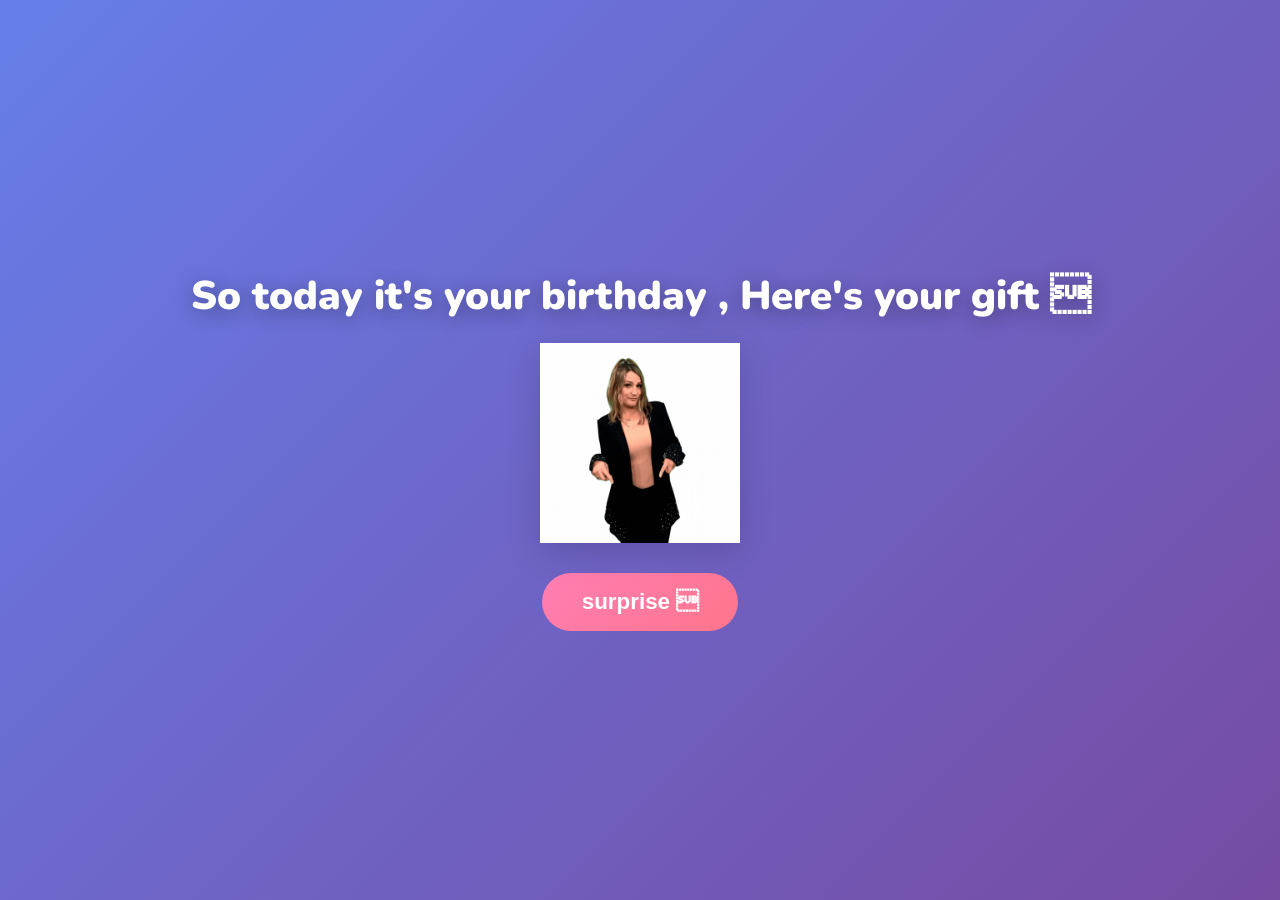
==== index.html @ 5f3e3267 "Add files via upload" ====
<!DOCTYPE html>
<html lang="en">
<head>
    <meta charset="UTF-8">
    <meta name="viewport" content="width=device-width, initial-scale=1.0">
    <title>Birthday suprise</title>
    <link rel="preconnect" href="https://fonts.googleapis.com">
    <link href="https://fonts.googleapis.com/css2?family=Nunito:wght@400;700;800;900&display=swap" rel="stylesheet">
    <link rel="stylesheet" href="style.css">
</head>
<body>
    <div class="hearts-bg"></div>

    <div class="container">
        <h1>So today it's your birthday , Here's your gift </h1>

        <div class="gif-container">
            <img id="cat-gif" src="giphy.gif" alt="birthday">
        </div>

        <div class="buttons">
            <button id="yes-btn" onclick="handleyesClick()">surprise </button>
           <audio id="bg-music">
    <source src="music/birthday.mp3" type="audio/mpeg">
</audio> 

    <script src="script.js"></script>
</body>
</html>
---- style.css ----
* {
    margin: 0;
    padding: 0;
    box-sizing: border-box;
}

body {
    font-family: 'Nunito', sans-serif;
    min-height: 100vh;
    display: flex;
    justify-content: center;
    align-items: center;

    background: linear-gradient(135deg, #667eea, #764ba2);
}

/* Floating hearts background */
.hearts-bg {
    position: fixed;
    top: 0; left: 0; right: 0; bottom: 0;
    pointer-events: none;
    z-index: 0;
    overflow: hidden;
}

.hearts-bg::before,
.hearts-bg::after {
    content: '   ';
    position: absolute;
    font-size: 1.5rem;
    opacity: 0.15;
    animation: floatHearts 12s linear infinite;
    white-space: nowrap;
    top: 100%;
    left: 10%;
}

.hearts-bg::after {
    animation-delay: 6s;
    left: 60%;
    content: '   ';
}

@keyframes floatHearts {
    from { transform: translateY(0); opacity: 0.15; }
    to { transform: translateY(-110vh); opacity: 0; }
}

.container {
    text-align: center;
    padding: 40px 20px;
    animation: fadeUp 0.8s ease;
}

@keyframes fadeUp {
    from {
        opacity: 0;
        transform: translateY(20px);
    }
    to {
        opacity: 1;
        transform: translateY(0);
    }
}

h1 {
    font-size: 2.5rem;
    color: white;
    font-weight: 900;
    margin-bottom: 20px;
    text-shadow: 0 4px 20px rgba(0,0,0,0.3);
}

@keyframes wiggle {
    0%, 100% { transform: rotate(-1deg); }
    50% { transform: rotate(1deg); }
}

.gif-container {
    margin: 20px auto;
    display: flex;
    justify-content: center;
}

#cat-gif {
    width: 200px;
    height: 200px;
    object-fit: contain;
    filter: drop-shadow(0 8px 16px rgba(0,0,0,0.15));
    transition: opacity 0.3s ease;
}

.buttons {
    display: flex;
    gap: 20px;
    justify-content: center;
    align-items: center;
    margin-top: 30px;
    flex-wrap: wrap;
}

#yes-btn {
    background: linear-gradient(135deg, #ff7eb3, #ff758c);
    color: white;
    border: none;
    border-radius: 30px;
    font-size: 1.4rem;
    font-weight: 800;
    padding: 16px 40px;
    cursor: pointer;
    transition: all 0.25s ease;
}

#yes-btn:hover {
    transform: scale(1.08);
    box-shadow: 0 10px 30px rgba(255, 118, 150, 0.5);
}

#yes-btn:active {
    transform: scale(0.98);
}

#tease-toast {
    margin-top: 14px;
    font-size: 1rem;
    color: #d63384;
    font-weight: 700;
    font-style: italic;
    opacity: 0;
    transform: translateY(6px);
    transition: opacity 0.3s ease, transform 0.3s ease;
    min-height: 1.5rem;
}

#tease-toast.show {
    opacity: 1;
    transform: translateY(0);
}

/* Music toggle button */
#music-toggle {
    position: fixed;
    bottom: 20px;
    right: 20px;
    background: rgba(255, 255, 255, 0.85);
    border: none;
    border-radius: 50%;
    width: 52px;
    height: 52px;
    font-size: 1.4rem;
    cursor: pointer;
    backdrop-filter: blur(10px);
    box-shadow: 0 4px 12px rgba(0, 0, 0, 0.12);
    transition: transform 0.2s;
    z-index: 100;
}

#music-toggle:hover {
    transform: scale(1.1);
}

/* Yes page specific */
.yes-container h1.yes-title {
    font-size: 2.8rem;
    animation: bounceTitle 0.6s ease infinite alternate;
}

@keyframes bounceTitle {
    from { transform: translateY(0) rotate(-1deg); }
    to { transform: translateY(-12px) rotate(1deg); }
}

.yes-message {
    font-size: 1.4rem;
    color: #e91e8c;
    font-weight: 700;
    margin-top: 24px;
    animation: fadeIn 1s ease 0.5s both;
}

@keyframes fadeIn {
    from { opacity: 0; transform: translateY(10px); }
    to { opacity: 1; transform: translateY(0); }
}

.yes-container #cat-gif {
    width: 260px;
    height: 260px;
}
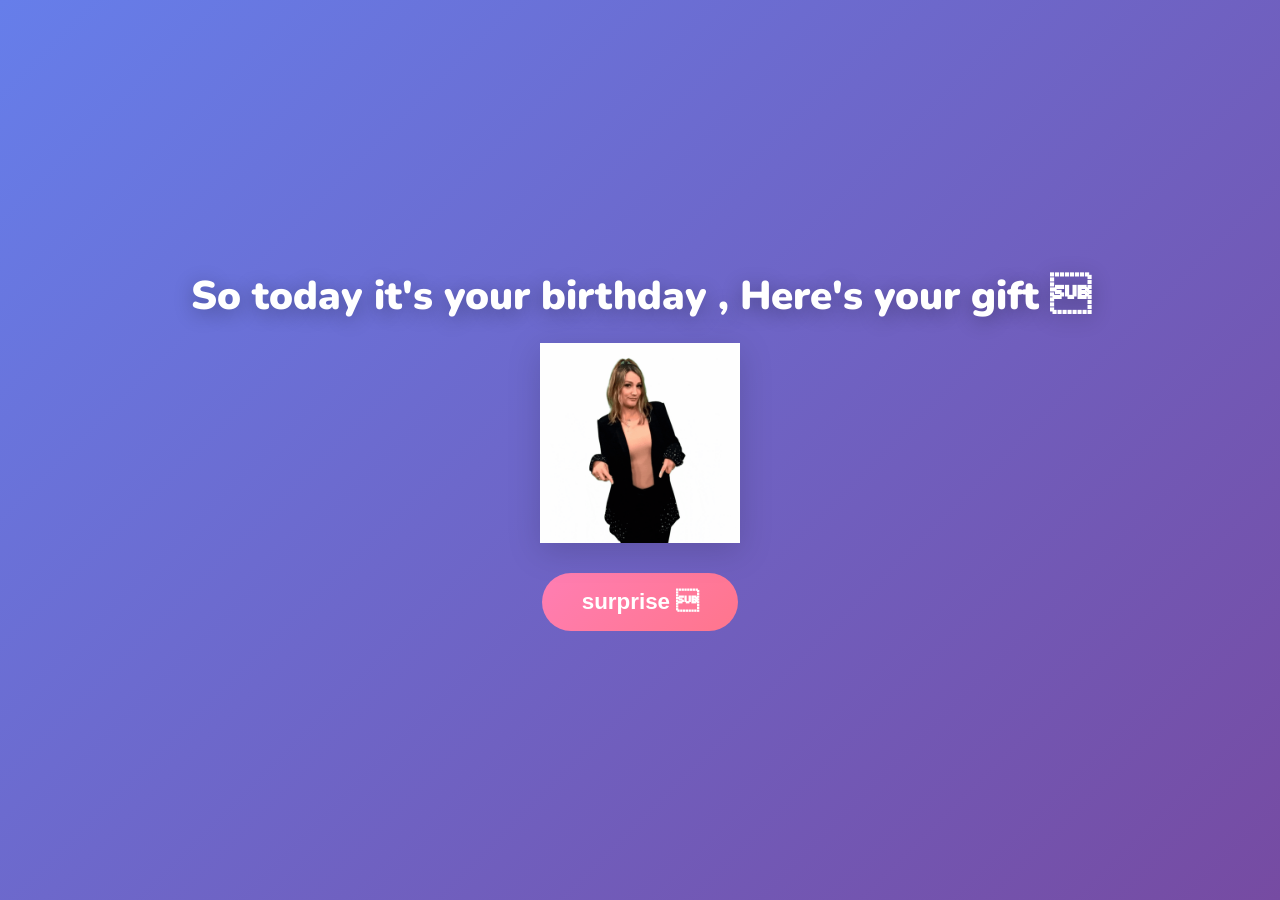
==== commit 73538a1a: "Fix audio source path in index.html Updated audio source path for background music." ====
--- a/index.html
+++ b/index.html
@@ -21,7 +21,7 @@
         <div class="buttons">
             <button id="yes-btn" onclick="handleyesClick()">surprise </button>
            <audio id="bg-music">
-    <source src="music/birthday.mp3" type="audio/mpeg">
+    <source src="birthday.mp3" type="audio/mpeg">
 </audio> 
 
     <script src="script.js"></script>
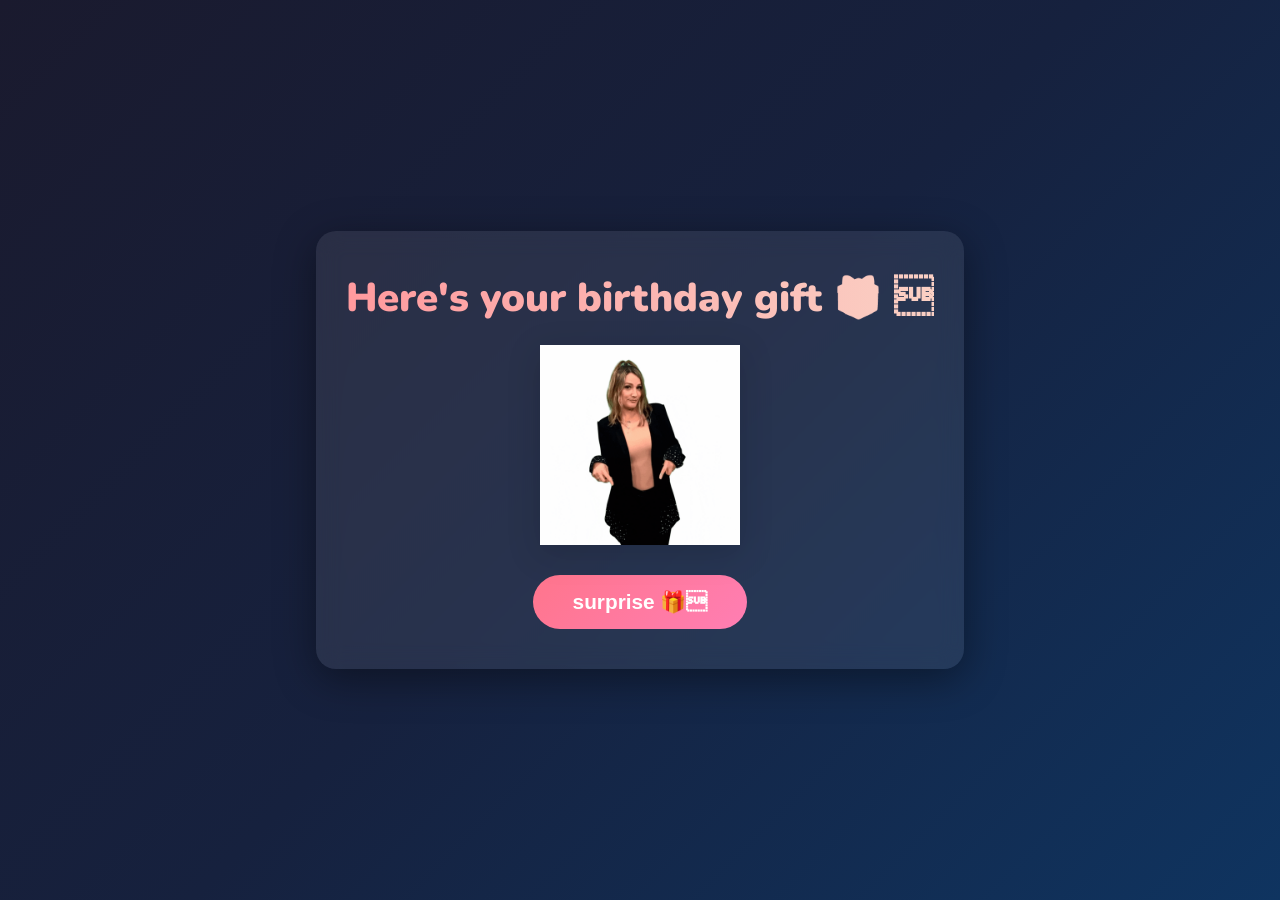
==== commit 591fedbf: "Update birthday message and button text" ====
--- a/index.html
+++ b/index.html
@@ -12,14 +12,14 @@
     <div class="hearts-bg"></div>
 
     <div class="container">
-        <h1>So today it's your birthday , Here's your gift </h1>
+        <h1> Here's your birthday gift 🎁 </h1>
 
         <div class="gif-container">
             <img id="cat-gif" src="giphy.gif" alt="birthday">
         </div>
 
         <div class="buttons">
-            <button id="yes-btn" onclick="handleyesClick()">surprise </button>
+            <button id="yes-btn" onclick="handleyesClick()">surprise 🎁</button>
            <audio id="bg-music">
     <source src="birthday.mp3" type="audio/mpeg">
 </audio> 
--- a/style.css
+++ b/style.css
@@ -11,7 +11,8 @@
     justify-content: center;
     align-items: center;
 
-    background: linear-gradient(135deg, #667eea, #764ba2);
+    background: linear-gradient(135deg, #1a1a2e, #16213e, #0f3460);
+    color: white;
 }
 
 /* Floating hearts background */
@@ -47,9 +48,13 @@
 }
 
 .container {
+    background: rgba(255, 255, 255, 0.08);
+    padding: 40px 30px;
+    border-radius: 20px;
+    backdrop-filter: blur(12px);
     text-align: center;
-    padding: 40px 20px;
-    animation: fadeUp 0.8s ease;
+
+    box-shadow: 0 10px 40px rgba(0,0,0,0.4);
 }
 
 @keyframes fadeUp {
@@ -65,10 +70,12 @@
 
 h1 {
     font-size: 2.5rem;
-    color: white;
     font-weight: 900;
-    margin-bottom: 20px;
-    text-shadow: 0 4px 20px rgba(0,0,0,0.3);
+    margin-bottom: 15px;
+
+    background: linear-gradient(90deg, #ff9a9e, #fad0c4);
+    -webkit-background-clip: text;
+    -webkit-text-fill-color: transparent;
 }
 
 @keyframes wiggle {
@@ -100,15 +107,17 @@
 }
 
 #yes-btn {
-    background: linear-gradient(135deg, #ff7eb3, #ff758c);
+    background: linear-gradient(135deg, #ff758c, #ff7eb3);
     color: white;
     border: none;
     border-radius: 30px;
-    font-size: 1.4rem;
+    padding: 15px 40px;
+
+    font-size: 1.3rem;
     font-weight: 800;
-    padding: 16px 40px;
     cursor: pointer;
-    transition: all 0.25s ease;
+
+    transition: all 0.3s ease;
 }
 
 #yes-btn:hover {
@@ -142,17 +151,20 @@
     position: fixed;
     bottom: 20px;
     right: 20px;
-    background: rgba(255, 255, 255, 0.85);
+
+    width: 55px;
+    height: 55px;
+    border-radius: 50%;
+
     border: none;
-    border-radius: 50%;
-    width: 52px;
-    height: 52px;
-    font-size: 1.4rem;
+    background: linear-gradient(135deg, #ff758c, #ff7eb3);
+    color: white;
+
+    font-size: 1.3rem;
     cursor: pointer;
-    backdrop-filter: blur(10px);
-    box-shadow: 0 4px 12px rgba(0, 0, 0, 0.12);
-    transition: transform 0.2s;
-    z-index: 100;
+
+    z-index: 9999;
+    box-shadow: 0 5px 20px rgba(0,0,0,0.4);
 }
 
 #music-toggle:hover {
@@ -184,7 +196,9 @@
 }
 
 .yes-container #cat-gif {
-    width: 260px;
-    height: 260px;
-}
-
+    width: 220px;
+    margin: 20px 0;
+
+    filter: drop-shadow(0 10px 20px rgba(0,0,0,0.3));
+}
+
